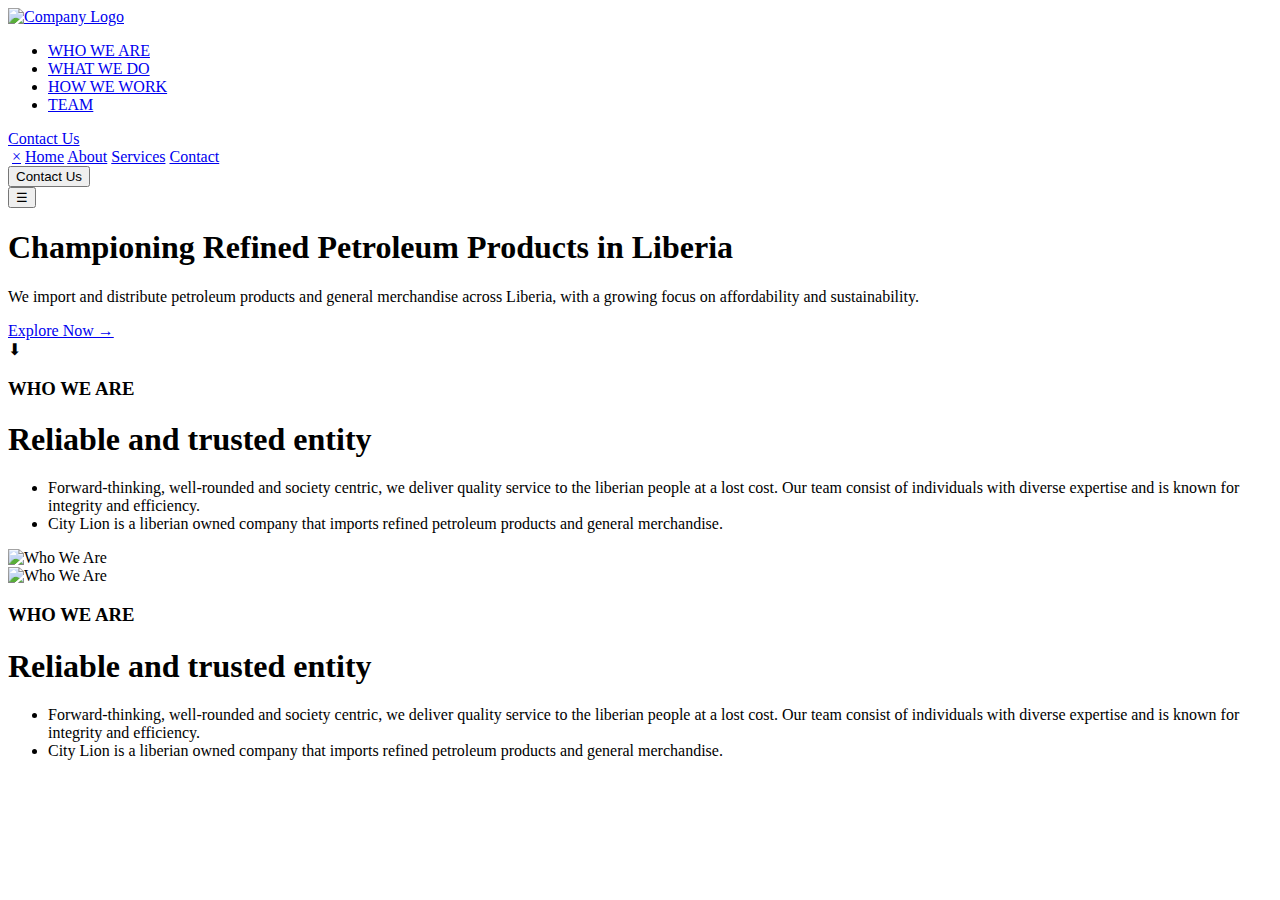
==== index.html @ 88d0ded6 "img max-width added" ====
<!DOCTYPE html>
<html lang="en">
<head>
    <meta charset="UTF-8">
    <meta name="viewport" content="width=device-width, initial-scale=1.0">
    <title>Petroleum Company</title>
    <link rel="stylesheet" href="styles.css">
    <link rel="icon" href="web-Images/City-Lion-Logo.png" type="image/x-icon">
    <link rel="stylesheet" href="https://cdnjs.cloudflare.com/ajax/libs/font-awesome/5.15.1/css/all.min.css">
    
<link href="https://fonts.googleapis.com/css2?family=Anton&display=swap" rel="stylesheet">
   
</head>
<body>
    <div class="header">
        <div class="container">
            <div class="navbar">
                <div class="logo">
                    <a href="index.html"><img src="web-Images/City-Lion-logos-05-212x93.png" width="125px" alt="Company Logo" id="imgLogo"></a>
                </div>
                <nav>
                    <ul id="MenuItems">
                        <li><a href="index.html" class="MenuItems">WHO WE ARE</a></li>
                        <li><a href="products.html" class="MenuItems">WHAT WE DO</a></li>
                        <li><a href="about.html" class="MenuItems">HOW WE WORK</a></li>
                        <li><a href="contact.html" class="MenuItems">TEAM</a></li>
                    </ul>
                </nav>
                <div class="contact-btn">
                    <a href="contact.html" class="btn1">Contact Us</a>
                </div>

               <div id="sidebar" class="sidebar">
                    <a href="#" class="logo"><img src="web-Images/City-Lion-logos-05-212x93.png" alt="" width="150px"></a>
                    <a href="#" class="closebtn" onclick="closeNav()">&times;</a>
                    <a href="#">Home</a>
                    <a href="#">About</a>
                    <a href="#">Services</a>
                    <a href="#">Contact</a>
                    <div class="contact-btn1">
                        <button href="contact.html" class="btn2">Contact Us</button>
                    </div>
                </div>
                <div id="main">
                    <button class="openbtn">☰ </button>
                </div>
         </div>
      </div>
    </div>


    <main>
        <div class="main-container">
            <div class="main">
                <div class="col-2">
                    <h1>Championing Refined Petroleum Products in Liberia</h1>
                    <p>We import and distribute petroleum products and general merchandise 
                        across Liberia, with a growing focus on affordability and sustainability.</p>
                    <a href="products.html" class="btn">Explore Now &#8594;</a>
                </div>
            </div>
        </div>
        <div class="scrolldown">
            ⬇
        </div>
        <!-- WHO ARE WE SECTION -->

        <div class="weAre-container">
            <div class="weAre-Wrapper">
                <div class="weAre-title">
                    <h3>
                        <span>WHO WE ARE</span>
                    </h3>
                    <h1>Reliable and trusted entity</h1>
                    <ul>
                        <li>
                        Forward-thinking, well-rounded and society centric,
                        we deliver quality service to the liberian people
                        at a lost cost. Our team consist of individuals with 
                        diverse expertise and is known for integrity and efficiency.
                        </li>
                        <li>
                        City Lion is a liberian owned company that imports refined petroleum products and general merchandise.
                        </li>
                    </ul>
                </div>
                <div class="weAre-image">
                    <img class="imgscroll" src="web-Images/CEO&Kcaliphate.png" alt="Who We Are">
                </div>
            </div>
        </div>


        <!-- WHO ARE WE SECTION -->

        <div class="weAre-container">
            <div class="weAre-Wrapper">

                <div class="weAre-image">
                    <img class="imgscroll" src="web-Images/header_pic.png" alt="Who We Are">
                </div>

                <div class="weAre-title">
                    <h3>
                        <span>WHO WE ARE</span>
                    </h3>
                    <h1>Reliable and trusted entity</h1>
                    <ul>
                        <li>
                        Forward-thinking, well-rounded and society centric,
                        we deliver quality service to the liberian people
                        at a lost cost. Our team consist of individuals with 
                        diverse expertise and is known for integrity and efficiency.
                        </li>
                        <li>
                        City Lion is a liberian owned company that imports refined petroleum products and general merchandise.
                        </li>
                    </ul>
                </div>
            </div>
        </div>
    </main>

    <script src="scripts.js"></script>
</body>
</html>
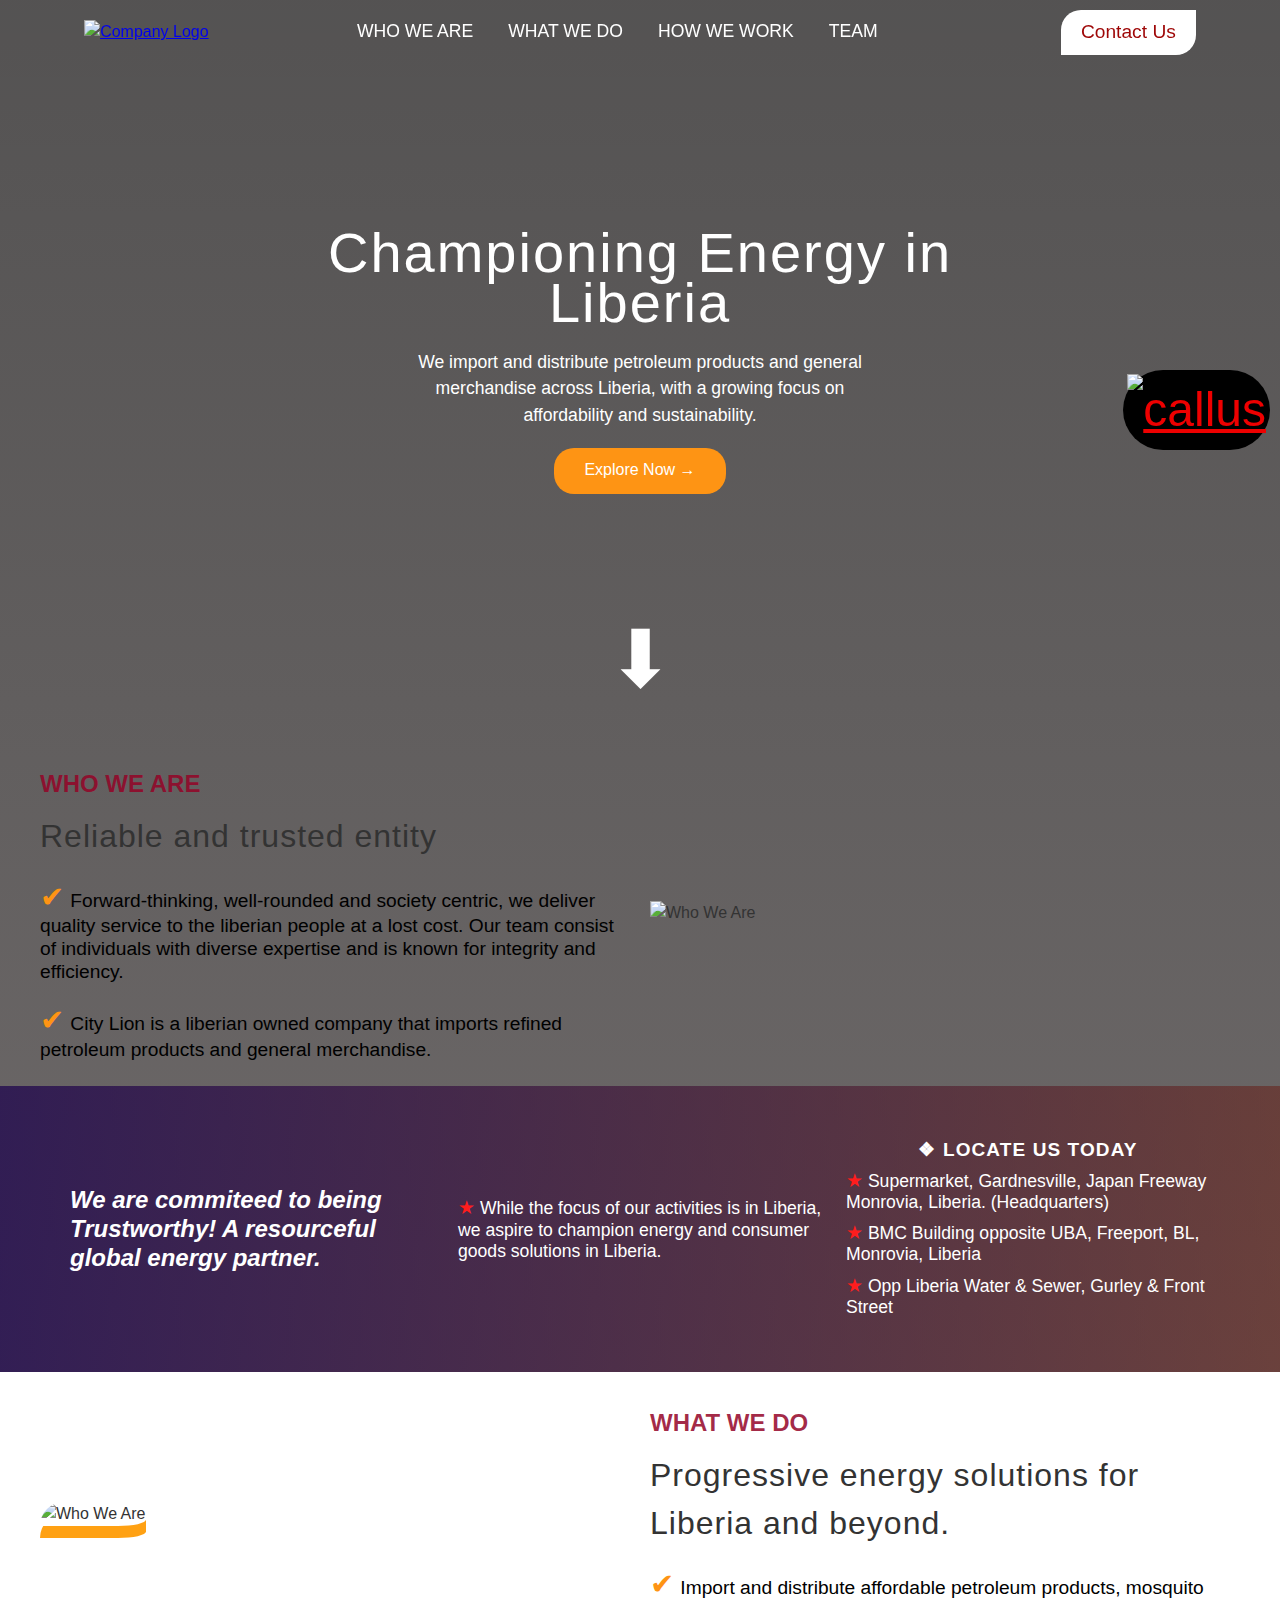
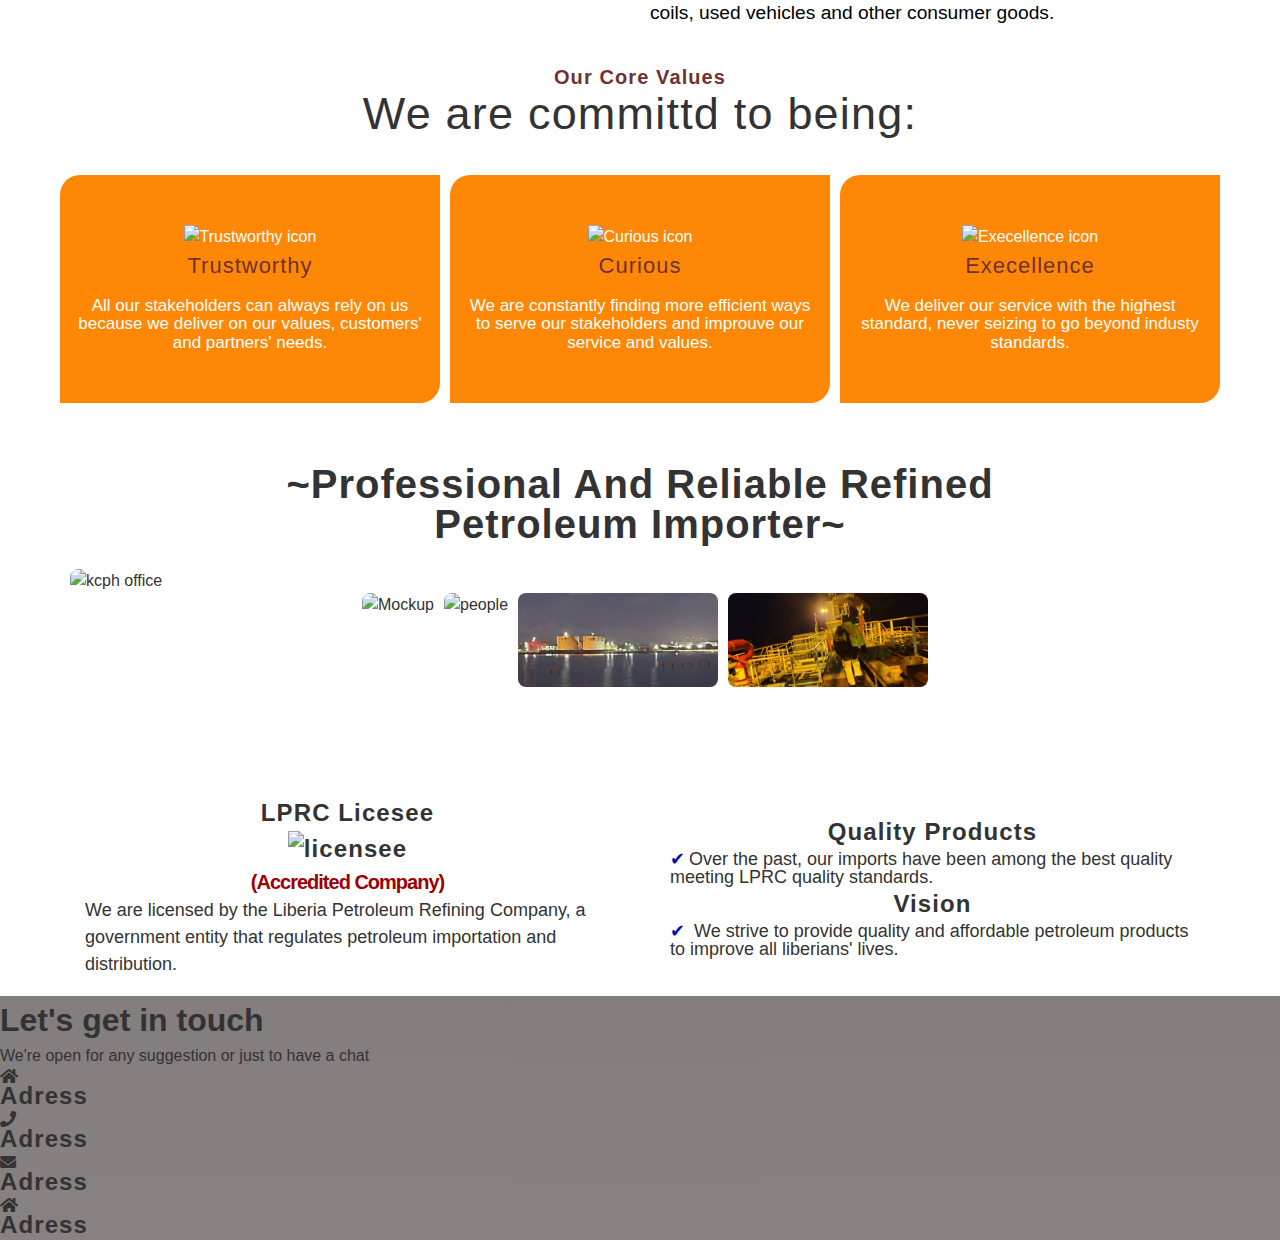
==== commit b8c62051: "Update the user interface" ====
--- a/index.html
+++ b/index.html
@@ -3,13 +3,11 @@
 <head>
     <meta charset="UTF-8">
     <meta name="viewport" content="width=device-width, initial-scale=1.0">
-    <title>Petroleum Company</title>
+    <title>City Lion Ir, We Championing Energy in Liberia</title>
     <link rel="stylesheet" href="styles.css">
     <link rel="icon" href="web-Images/City-Lion-Logo.png" type="image/x-icon">
     <link rel="stylesheet" href="https://cdnjs.cloudflare.com/ajax/libs/font-awesome/5.15.1/css/all.min.css">
-    
-<link href="https://fonts.googleapis.com/css2?family=Anton&display=swap" rel="stylesheet">
-   
+
 </head>
 <body>
     <div class="header">
@@ -37,6 +35,7 @@
                     <a href="#">About</a>
                     <a href="#">Services</a>
                     <a href="#">Contact</a>
+                    <a href="#">News</a>
                     <div class="contact-btn1">
                         <button href="contact.html" class="btn2">Contact Us</button>
                     </div>
@@ -53,7 +52,7 @@
         <div class="main-container">
             <div class="main">
                 <div class="col-2">
-                    <h1>Championing Refined Petroleum Products in Liberia</h1>
+                    <h1>Championing Energy in Liberia</h1>
                     <p>We import and distribute petroleum products and general merchandise 
                         across Liberia, with a growing focus on affordability and sustainability.</p>
                     <a href="products.html" class="btn">Explore Now &#8594;</a>
@@ -90,35 +89,220 @@
             </div>
         </div>
 
-
+        <div class="Whovision-container">
+            <div class="Whovision-wrapper">
+                <div class="Whovision-content">
+                    <!-- <h3>
+                        <span>WHO WE ARE</span>
+                    </h3> -->
+                    <h1>
+                        We are commiteed to being Trustworthy!
+                        A resourceful global energy partner.
+                    </h1>
+                </div>
+                <!-- Location -->
+                <div class="Whovision-content">
+                   <ul>
+                    <li>
+                       While the focus of our activities is in Liberia,
+                       we aspire to champion energy and consumer goods
+                       solutions in Liberia.
+                    </li>
+                   </ul>
+                </div>
+
+                <div class="Whovision-content">
+                    <h2 data-tool ='Today'>
+                        Locate Us
+                    </h2>
+                    <ul>
+                     <li>
+                       Supermarket, Gardnesville, Japan Freeway Monrovia, Liberia.
+                       (Headquarters)
+                     </li>
+                     <li>
+                        BMC Building opposite UBA, Freeport, BL, Monrovia, Liberia
+                      </li>
+                      <li>
+                        Opp Liberia Water & Sewer, Gurley & Front Street
+                      </li>
+                    </ul>
+                 </div>
+            </div>
+        </div>
         <!-- WHO ARE WE SECTION -->
 
-        <div class="weAre-container">
+        <div class="weAre-container2">
             <div class="weAre-Wrapper">
 
-                <div class="weAre-image">
-                    <img class="imgscroll" src="web-Images/header_pic.png" alt="Who We Are">
+                <div class="weAre-image1">
+                    <img class="imgscroll1" src="web-Images/header_pic.png" alt="Who We Are">
                 </div>
 
                 <div class="weAre-title">
                     <h3>
-                        <span>WHO WE ARE</span>
-                    </h3>
-                    <h1>Reliable and trusted entity</h1>
+                        <span>WHAT WE DO</span>
+                    </h3>
+                    <h1>
+                        Progressive energy solutions for Liberia 
+                        and beyond.
+                    </h1>
                     <ul>
                         <li>
-                        Forward-thinking, well-rounded and society centric,
-                        we deliver quality service to the liberian people
-                        at a lost cost. Our team consist of individuals with 
-                        diverse expertise and is known for integrity and efficiency.
-                        </li>
+                       Import and distribute affordable petroleum products, 
+                       mosquito coils, used vehicles and other consumer goods.
+                        </li>
+                    </ul>
+                </div>
+            </div>
+        </div>
+
+        <div class="sidefixed">
+            <a href="tel:+231(777523915">
+            <img src="web-Images/telephone.png" alt="callus" width="40px">
+            </a>
+        </div>
+
+        <!-- Core Value -->
+         <div class="coreValue_container">
+            <div class="coreV-text">
+                <h2>
+                    <span>Our Core Values</span>
+                </h2>
+                <h1>
+                    We are committd to being:
+                </h1>
+            </div>
+            <div class="coreValue-wrapper">
+                <!-- Trustworthy -->
+                <div class="coreV-content">
+                    <p>
+                        <img src="web-Images/Trustworthy.png" alt="Trustworthy icon" width="100px">
+                    </p>
+                    <h3>
+                        <span>Trustworthy</span>
+                    </h3>
+                    <h5>
+                        <span>All our stakeholders can always rely on us because
+                            we deliver on our values, customers' and partners' needs.
+                        </span>
+                    </h5>
+                </div>
+                <!-- Curious -->
+                <div class="coreV-content">
+                    <p>
+                        <img src="web-Images/excellence_12198442.png" alt="Curious icon" width="100px">
+                    </p>
+                    <h3>
+                        <span>Curious</span>
+                    </h3>
+                    <h5>
+                        <span>
+                            We are constantly finding more efficient ways to serve 
+                            our stakeholders and improuve our service and values.
+                        </span>
+                    </h5>
+                </div>
+
+                <!-- Execellence -->
+                <div class="coreV-content">
+                    <p>
+                        <img src="web-Images/medal_1851036.png" alt="Execellence icon" width="100px">
+                    </p>
+                    <h3>
+                        <span>Execellence</span>
+                    </h3>
+                    <h5>
+                        <span>
+                            We deliver our service with the highest standard, 
+                            never seizing to go beyond industy standards.
+                        </span>
+                    </h5>
+                </div>
+            </div>
+         </div>
+
+         <!-- Images Galary -->
+         <div class="imag-container">
+
+            <div class="importer">
+                <h2>~Professional and reliable refined Petroleum
+                    importer~
+                </h2>
+            </div>
+
+            <div class="imag-wrapper">
+                <div class="img-main">
+                    <img class="main-img" src="web-Images/kcph office 3.jpg" alt="kcph office">
+                </div>
+                <div class="imag-flex">
+                    <img src="web-Images/CEO&Kcaliphate.png" alt="">
+                    <img src="web-Images/Free Office Logo Mockup.png" alt="Mockup">
+                    <img src="web-Images/20220819_154037.jpg" alt=" people">
+                    <img src="web-Images/Port Night.jpg" alt="Port">
+                    <img src="web-Images/Port man.jpg" alt=" man">
+                </div>
+            </div>
+
+            <div class="whyChoose-wrapper">
+                <div class="licensee">
+                    <h2><Span>LPRC Licesee <br>
+                    <img src="web-Images/quality-service.png" alt="licensee" width="40px"></Span></h2>
+                    <p id="licensed">(Accredited Company)</p>
+                    <p><span >
+                        We are licensed by the Liberia Petroleum Refining Company,
+                        a government entity that regulates petroleum importation and distribution.
+                    </span></p>
+                </div>
+
+                <div class="quality">
+                    <h2><span>Quality Products</span></h2>
+                    <ul>
+                        <li>Over the past, our imports have been 
+                            among the best quality meeting LPRC quality
+                            standards.
+                        </li>
+                    </ul>
+
+                    <h2><span>Vision</span></h2>
+                    <ul>
                         <li>
-                        City Lion is a liberian owned company that imports refined petroleum products and general merchandise.
-                        </li>
-                    </ul>
-                </div>
-            </div>
-        </div>
+                            We strive to provide quality and affordable petroleum
+                            products to improve all liberians' lives.
+                        </li>
+                    </ul>
+                </div>
+            </div>
+         </div>
+
+         <div class="contact-container">
+            <div class="contact-wrapper">
+                <div class="getTouch">
+                    <h1>Let's get in touch</h1>
+                    <p>
+                        <span>We're open for any suggestion or 
+                            just to have a chat</span>
+                    </p>
+                    <div class="address">
+                        <div class="addressIcon">
+                            <i class="fa fa-home"><h2>Adress</h2></i>
+                        </div>
+                        <div class="addressIcon">
+                            <i class="fa fa-phone"><h2>Adress</h2></i>
+                        </div>
+
+                        <div class="addressIcon">
+                            <i class="fa fa-envelope"><h2>Adress</h2></i>
+                        </div>
+
+                        <div class="addressIcon">
+                           <i class="fa fa-home"><h2>Adress</h2></i>
+                        </div>
+                    </div>
+                </div>
+            </div>
+         </div>
+
     </main>
 
     <script src="scripts.js"></script>
--- a/styles.css
+++ b/styles.css
@@ -0,0 +1,1180 @@
+
+
+:root{
+    --backgroundColor: #f5f5f5;
+    --textColor: #333;
+    --borderColor: #ccc;
+    --borderRadius: 5px;
+    --padding: 10px;
+    --margin: 10px;
+    --boxShadow: 0 2px 5px rgba(0,0,0,0.1); 
+    --font: Arial, sans-serif;
+    --fontfamily: 'Poppins', sans-serif;
+    --fontExtraLarge: 3em;
+    --fontLarge: 1.5em;
+    --fontMedium: 1.1em;
+    --fontSmall: 1em;
+    --fontExtraSmall: 0.8em;
+    --fontColor: #333;
+    --fontColorWhite: #fff;
+    --fontColorPrimary: hsl(28, 100%, 50%);
+    --fontColorSecondary: #6c757d;
+    --fontColorSuccess: hwb(345 1% 42% / 0.851);
+    --fontColorDanger: hsla(35, 100%, 53%, 0.928);
+}
+
+/* Global styles */
+
+html{
+    line-height: 1.5;
+    scroll-behavior: smooth;
+}
+
+*{
+    margin: 0;
+    padding: 0;
+    box-sizing: border-box;
+}
+
+body{
+    font-family: Arial, sans-serif;
+  background:linear-gradient(rgba(0, 0, 0, 0.669),rgba(19, 10, 10, 0.5)),url(web-Images/Free\ Office\ Logo\ Mockup.png) center no-repeat;
+    background-size: cover;
+    background-position: top;
+    color: var(--textColor);
+    margin: 0;
+    padding: 0;
+    background-color: #fff6f686;
+}
+
+
+body img{
+    max-width: 100%;
+    height: auto;
+}
+/* 
+.logo a>img{
+    box-shadow: 0 2px 5px rgba(253, 253, 253, 0.504);
+   background-color: #ffffff39;
+    backdrop-filter: blur(5px);
+} */
+
+.header .container{
+   position: fixed;
+    top: 0;
+    left: 0;
+    right: 0;
+    z-index: 1000;
+   
+
+}
+
+/* Navbar styling */
+
+.navbar{
+    display: flex;
+    justify-content: space-around;
+    align-items: center;
+    padding: var(--padding);
+}
+
+.navbar ul{
+    display: flex;
+    list-style: none;
+}
+
+.navbar ul li{
+    margin-right: 35px;
+}
+
+.navbar ul li a{
+    color: white;
+    text-decoration: none;
+    font-size: 1.1em;
+    transition: color 0.5s;
+    font-family: "Rubik", sans-serif;
+    font-weight: 200;
+
+}
+
+.navbar ul li a:hover{
+    color: var(--fontColorPrimary);
+}
+
+.navbar ul li a::after{
+    content: '';
+    display: block;
+    width: 0;
+    height: 2px;
+    background-color: #ffffff;
+    transition: width 0.5s;
+}
+
+.navbar ul li a:hover::after{
+    width: 100%;
+}
+
+
+
+@media screen and (max-width: 1024px) and (min-width: 768px){
+    .navbar ul li a{
+        font-size: .9em;
+    }
+.navbar ul li{
+    margin-right: 15px;
+}
+
+.contact-btn{
+    padding: 5px 8px;
+
+}
+
+.navbar{
+    background-color: #a7a4a16d;
+}
+}
+
+.contact-btn{
+     background-color: var(--fontColorWhite);
+    padding: 8px 20px;
+    border-radius: 20px 0 20px 0;
+    text-decoration: none;
+    transition: background-color 0.5s;
+    text-align: center;
+}
+
+.contact-btn a{
+    color: #9e0606;
+    text-decoration: none;
+    font-size: 1.2em;
+    transition: color 0.5s;
+}
+
+.contact-btn:hover{
+    background-color: #fe9414db;
+    color: var(--fontColorSuccess);
+}
+
+.sidebar {
+    height: 0;
+    width: 100%;
+    position: fixed;
+    z-index: 10;
+    top: 0;
+    right: 0;
+    background-color: #ffffff;
+    overflow-x: hidden;
+    transition: height 0.5s;
+}
+
+.sidebar>.logo{
+    margin-top: 7rem;
+    background-color: #ffffff;
+    text-align: center;
+    
+}
+
+/* Sidebar links */
+.sidebar a {
+    padding: 8px 8px 8px 32px;
+    text-decoration: none;
+    font-size: 25px;
+    color: #914141;
+    display: block;
+    transition: 0.3s;
+    text-align: c;
+}
+
+/* Link hover effect */
+.sidebar a:hover {
+    color: #cf8309;
+}
+
+.sidebar a::after{
+    content: '';
+    display: block;
+    width: 0;
+    height: 2px;
+    background-color: #cf8309;
+    transition: width 0.5s;
+}
+
+.sidebar a:hover::after{
+    width: 40%;
+}
+
+/* Close button styling */
+.sidebar .closebtn {
+    position: absolute;
+    top: 0;
+    right: 20px;
+    font-size: 36px;
+    /* margin-left: 50px; */
+}
+
+.contact-btn1 .btn2{
+    background-color: #9e0000;
+    color: var(--fontColorWhite);
+    padding: 10px 30px;
+    margin-top: 20px;
+    font-size: 18px;
+    border-radius: 20px;
+    border: none;
+    text-decoration: none;
+    transition: background-color 0.5s;
+}
+
+.contact-btn1 .btn2:hover{
+    background-color: #fa410e;
+    text-decoration: none;
+}
+
+.contact-btn1 .btn2::after{
+    content: '';
+    display: block;
+    width: 0;
+    height: 2px;
+    background-color: #ffffff;
+    transition: width 0.5s;
+}
+
+.contact-btn1 .btn2:hover::after{
+    width: 100%;
+}
+
+/* Main content styling */
+#main {
+    transition: margin-bottom 0.5s;
+    padding: 16px;
+    display: none;
+}
+
+/* Open button styling */
+.openbtn {
+    font-size: 28px;
+    cursor: pointer;
+    background-color: #ffffff;
+    color: rgb(255, 6, 6);
+    padding: 8px 10px;
+    border-radius: 5px;
+    border: none;
+}
+
+.openbtn:hover {
+    background-color: #d7bdbd;
+}
+
+@media screen and (max-height: 450px) { 
+body{
+    font-family: Arial, sans-serif;
+    background:linear-gradient(rgba(0, 0, 0, 0.669),rgba(19, 10, 10, 0.5)),url(web-Images/Free\ Office\ Logo\ Mockup.png) no-repeat;
+    background-size: contain;
+    background-position: left;
+}
+}
+
+
+@media screen and (max-width: 768px){
+.navbar{
+    display: flex;
+    justify-content: space-between;
+    align-items: center;
+    padding: var(--padding);
+}
+      
+body{
+    font-family: Arial, sans-serif;
+    background:linear-gradient(rgba(0, 0, 0, 0.669),rgba(19, 10, 10, 0.5)),url(web-Images/Free\ Office\ Logo\ Mockup.png) no-repeat;
+    background-size: cover;
+    background-position: right;
+}
+
+    .navbar ul{
+        display: none;
+    }
+    .navbar ul.active{
+        display: flex;
+        flex-direction: column;
+    }
+    .navbar ul li{
+        margin: 10px 0;
+    }
+    
+    .navbar ul li a{
+        color: var(--fontColorWhite);
+    }
+
+    .navbar ul li a:hover{
+        color: #06669e;
+    }
+
+    .navbar ul li a.active{
+        color: #06669e;
+    }
+
+    .contact-btn{
+        display: none;
+    }
+
+#main {
+    transition: margin-left .5s;
+    padding: 16px;
+    display: block;
+}
+.header .container{
+    background-color: hsla(0, 100%, 99%, 0.085);
+   
+}
+
+
+.logo a>img{
+    box-shadow: 0 2px 5px rgba(40, 24, 24, 0.028);
+   background-color: #f5f5f500;
+    backdrop-filter: blur(5px);
+}
+}
+
+.header{
+    background-color: hsla(0, 0%, 71%, 0);
+    color: #fff;
+    padding: 10px 0;
+    position: relative;
+    top: 0;
+    text-align: center;
+    background-attachment: fixed;
+}
+
+/*  Home page */
+.main-container{
+    padding: 0% 40px;
+}
+
+.main{
+    text-align: center;
+    max-width: 800px;
+    margin: 0 auto;
+    padding: 8% 0;
+}
+
+.col-2 h1{
+    font-size: 3.5em;
+    margin-bottom: 20px;
+   font-family: 'Anton', sans-serif;
+    color: var(--fontColorWhite);
+    font-weight: 400;
+    letter-spacing: 2px;
+    line-height: .9;
+    font-display: swap;
+    padding-top: 7rem;
+    
+}
+
+.col-2 p{
+    font-size: 1.1em;
+    margin-bottom: 20px;
+    color: var(--fontColorWhite);
+    max-width:  500px;
+    margin: 0 auto;
+}
+
+.btn{
+    display: inline-block;
+    background-color: #fe9414;
+    color: var(--fontColorWhite);
+    padding: 10px 30px;
+    margin-top: 20px;
+    border-radius: 20px;
+    text-decoration: none;
+    transition: background-color 0.5s;
+   
+}
+
+.btn:hover{
+    background-color: hsla(33, 99%, 54%, 0.656);
+    text-decoration: none;
+}
+
+.btn::after{
+    content: '';
+    display: block;
+    width: 0;
+    height: 2px;
+    background-color: #ffffff;
+    transition: width 0.5s;
+}
+
+.btn:hover::after{
+    width: 100%;
+}
+
+
+/* Home Media query */
+@media screen and (max-width: 480px){
+    .col-2 h1{
+        font-size: 2em;
+        text-align: center;
+        line-height: 1.2;
+    }
+
+    .col-2 p{
+        font-size: .6em;
+        text-align: center;
+    }
+
+    .main-container{
+        padding: 0% 10px;
+    }
+    
+}
+
+@media screen and (max-width: 768px){
+    .col-2 h1{
+        font-size: 2.5em;
+        text-align: center;
+        line-height: 1.2;
+        margin-top: 40px;
+    }
+
+    .col-2 p{
+        font-size: .9em;
+        text-align: center;
+    }
+
+.main-container{
+    padding: 0% 15px;
+}
+
+}
+
+@media screen and (min-width: 991px) and (max-width: 1099px){
+    .col-2 h1{
+        font-size: 3.2em;
+        text-align: center;
+        line-height: 1.2;
+        margin-top: 40px;
+    }
+
+    .col-2 p{
+        font-size: 1em;
+        text-align: center;
+    }
+
+    .navbar ul li a{
+        font-size: 1em;
+        
+    }
+    
+}
+
+@media screen and (max-width: 1024px){
+    .col-2 h1{
+        font-size: 2.5em;
+        text-align: center;
+        line-height: 1.2;
+        margin-top: 40px;
+    }
+
+    .col-2 p{
+        font-size: .9em;
+        text-align: center;
+    }
+    
+}
+
+.scrolldown{
+    display: flex;
+    align-items: center;
+    margin-top: 10px;
+   font-size: 5rem;
+   align-items: center;
+    justify-content: center;
+    color: #ffffff;
+    animation: bounce 2s infinite;
+    box-shadow: 0 2px 5px rgba(200, 186, 186, 0);
+    cursor: pointer;
+}
+
+@keyframes bounce{
+    0%, 20%, 50%, 80%, 100%{
+        transform: translateY(0);
+    }
+    40%{
+        transform: translateY(-30px);
+    }
+    60%{
+        transform: translateY(-15px);
+    }
+}
+
+/* WHO ARE WE STYLES */
+
+.weAre-container{
+    padding: 2% 40px;
+    background-image: url(web-Images/shape-3.png);
+}
+
+.weAre-container2{
+    background: linear-gradient(to right, white, white);
+    padding: 1% 40px;
+}
+
+.weAre-image1 .imgscroll1{
+    border-radius: 45px 0 50% 0;
+    box-sizing: border-box;
+    box-shadow: 0 12px 0 rgb(255, 161, 19);
+}
+
+.weAre-Wrapper{
+    display: grid;
+    grid-template-columns: repeat(auto-fit, minmax(300px, 1fr));
+    align-items: center;
+    gap: 20px;
+    margin-top: 20px;
+}
+
+.weAre-title h3{
+    font-size: 1.5em;
+    text-align: left;
+    margin-bottom: 10px;
+    color: var(--fontColorSuccess);
+}
+
+.weAre-title h1{
+    font-size: 2em;
+    text-align: left;
+    color: var(--fontColorblack);
+    font-family: 'Anton', sans-serif;
+    font-weight: 400;
+    letter-spacing: 1px;
+    /* line-height: .2; */
+    font-display: swap;
+}
+
+.weAre-title ul li{
+    font-size: 1.2em;
+    text-align: left;
+    color:black;
+    list-style: none;
+    font-family: 'Poppins', sans-serif;
+    font-weight: 400;
+    line-height: 1.2;
+}
+
+.weAre-title ul li::before{
+    content: '\2714';
+    color: #fe9414;
+    font-size: 1.5em;
+    margin-right: 1px;
+}
+
+.weAre-title ul li:nth-child(1){
+    margin-top: 20px;
+}
+
+.weAre-title ul li:nth-child(2){
+    margin-top: 20px;
+}
+
+.weAre-image{
+   animation: slideIn 2s;
+   animation-fill-mode: forwards;
+   
+}
+
+.imgscroll {
+    transition: transform 0.4s ease-in-out;
+}
+
+
+@keyframes slideIn{
+    0%{
+        transform: translateX(-100%);
+        opacity: 0;
+    }
+    100%{
+        transform: translateX(0);
+        opacity: 1;
+    }
+}
+/* Who are we media query */
+
+@media screen and (max-width: 768px){
+    .weAre-container{
+        padding: 2% 15px;
+    }
+    
+
+.weAre-container2{
+    background: linear-gradient(to right, white, white);
+    padding: 1% 10px;
+}
+
+.weAre-image1 .imgscroll1{
+    border-radius: 45px 0 20% 0;
+}
+
+    .weAre-title h1{
+        font-size: 1.5em;
+        text-align: center;
+        line-height: 1.2;
+    }
+
+    .weAre-title h3{
+        font-size: 1.1em;
+        text-align: center;
+    }
+
+    .weAre-title ul li{
+        font-size: .9em;
+        text-align: left;
+        line-height: 1.2;
+        padding-top: 20px;
+    }
+}
+
+/* Vision */
+
+.Whovision-container{
+    padding: 20px 70px;
+    background: linear-gradient(to left,  #670e0470,  rgba(29, 3, 77, 0.732));
+    color: white;
+    font-size: var(--fontMedium);
+   
+}
+
+.Whovision-wrapper{
+   display: grid;
+   grid-template-columns: repeat(auto-fit, minmax(200px, 1fr));
+   align-items: center;
+   justify-content: center;
+   gap: 24px;
+   padding: 30px 0 30px 0;
+  
+}
+
+.Whovision-content h1{
+    font-size: 24px;
+    line-height: 1.2;
+    font-style: italic;
+   
+}
+
+.Whovision-content h2{
+    font-family: 'Anton' sans-serif;
+    /* text-align: center; */
+    font-size: 19px;
+    text-transform: uppercase;
+    /* text-decoration: underline; */
+}
+
+.Whovision-content h2::before{
+    content: '\❖';
+
+    
+}
+
+.Whovision-content h2::after{
+    content: attr(data-tool);
+}
+
+.Whovision-content ul li{
+    list-style: none;
+    padding: 4px 0;
+    line-height: 1.2;
+}
+
+.Whovision-content ul li::before{
+    content: '\★';
+    color: #ff1d1d;
+    font-size: var(--fontMedium);
+}
+
+@media screen and (max-width: 420px){  
+.Whovision-container{
+    padding: 20px 15px;
+    background: linear-gradient(to left,  #670e0470,  rgba(29, 3, 77, 0.732));
+    color: white;
+    font-size: var(--fontMedium);
+   
+}   
+
+.Whovision-content h1{
+    font-size: 20px;
+    line-height: 1.2;
+    font-style: initial;
+    text-align: center;
+   
+}
+
+.Whovision-content h2{
+    font-family: 'Anton' sans-serif;
+    /* text-align: center; */
+    text-transform: uppercase;
+    text-decoration: none;
+    font-size: 18px;
+}
+
+.Whovision-content ul li{
+    list-style: none;
+    padding: 8px 0;
+    line-height: 1.2;
+    font-size: 16px;
+}
+}
+
+
+@media screen and (min-width: 540px) and (max-width: 1024px){   
+.Whovision-container{
+    padding: 20px 35px;
+    background: linear-gradient(to left,  #670e0470,  rgba(29, 3, 77, 0.732));
+    color: white;
+    font-size: var(--fontMedium);
+   
+}  
+}
+
+@media screen and (min-width: 420px) and (max-width: 768px) {        
+.Whovision-container{
+    padding: 20px 20px;
+    background: linear-gradient(to left,  #670e0470,  rgba(29, 3, 77, 0.732));
+    color: white;
+    font-size: var(--fontMedium);
+   
+} 
+
+}
+
+.sidefixed{
+    position: fixed;
+    background-color: rgb(0, 0, 0);
+    bottom: 50%;
+    /* mix-blend-mode: ; */
+    right: 10px;
+    padding: 4px;
+    border-radius: 50px;
+    animation: bounces 2s infinite;
+    cursor: pointer;
+    transition: .5s ease-out;
+}
+
+.sidefixed a{
+    font-size: 3rem;
+    color: rgb(238, 0, 0);
+}
+
+
+
+@keyframes bounces{
+    0%, 20%, 50%, 80%, 100%{
+        transform: translateY(0);
+    }
+    40%{
+        transform: translateY(-30px);
+        /* color: white; */
+        background-color: #ffffff;
+        /* border-radius: 4px; */
+    }
+    60%{
+        transform: translateY(-15px);
+        background-color: #ffffff;
+    }
+}
+
+
+/* Core Values */
+
+.coreValue_container{
+    padding: 2% 40px;
+    background-color: white;
+}
+
+.coreV-text{
+    font-family: 'Courier New', Courier, monospace;
+    font-size: var(--fontMedium);
+    line-height: 1.1;
+    text-align: center;
+}
+
+.coreV-text h2>span{
+    font-family: sans-serif;
+    font-weight: 600;
+    color: #6f3232;
+    font-size: 20px;
+    line-height: 1.2;
+}
+
+.coreV-text h1{
+    font-family:'Anton', sans-serif;
+    font-size: 45px;
+    letter-spacing: 1.2px;
+    font-weight: 400;
+}
+
+.coreValue-wrapper{
+    display: grid;
+    grid-template-columns: repeat(auto-fit, minmax(200px, 1fr));
+    align-items: center;
+    justify-content: center;
+    gap: 10px;
+    padding: 3% 20px;
+    align-items: center;
+    text-align: center;
+}
+
+.coreV-content{
+    background-color: #ff8706;
+    padding: 50px 15px;
+    color: white;
+    border-radius: 20px 0 ;
+    
+}
+
+.coreV-content p>img{
+    max-width: 100%;
+    width: 70px;
+    /* mix-blend-mode: ;  */
+}
+
+.coreV-content h3{
+    color: #6f3232;
+    font-size: 22px;
+    font-family: 'Anton', sans-serif;
+    font-weight: 500;
+    letter-spacing: 1px;
+    padding-bottom: 15px;
+}
+
+.coreV-content h5{
+    font-size: 17px;
+    line-height: 1.1;
+    font-family: 'Segoe UI', Tahoma, Geneva, Verdana, sans-serif;
+    font-weight: 450;
+}
+
+/* Media 420px */
+@media screen and (max-width: 420px){ 
+.coreValue_container{
+    padding: 5% 10px;
+    background-color: white;
+}
+
+.coreV-text h2>span{
+    font-family: sans-serif;
+    font-weight: 600;
+    color: #6f3232;
+    font-size: 17px;
+    line-height: 1.2;
+}
+
+.coreV-text h1{
+    font-family:'Anton', sans-serif;
+    font-size: 32px;
+    letter-spacing: 1.2px;
+    font-weight: 400;
+}
+.coreV-content h3{
+    color: #6f3232;
+    font-size: 20px;
+    font-family: 'Anton', sans-serif;
+    font-weight: 500;
+    letter-spacing: 1px;
+    padding-bottom: 15px;
+}
+
+.coreV-content h5{
+    font-size: 14px;
+    line-height: 1.1;
+    font-family: 'Segoe UI', Tahoma, Geneva, Verdana, sans-serif;
+    font-weight: 450;
+}
+
+.coreValue-wrapper{
+    display: grid;
+    grid-template-columns: repeat(auto-fit, minmax(200px, 1fr));
+    align-items: center;
+    justify-content: center;
+    gap: 10px;
+    margin-top: 30px;
+    padding: 3% 10px;
+    align-items: center;
+    text-align: center;
+}
+}
+
+/* Media 767px */
+@media screen and (max-width: 768px){ 
+    .coreValue_container{
+        padding: 5% px;
+        background-color: white;
+    }
+    
+    .coreV-text h2>span{
+        font-family: sans-serif;
+        font-weight: 600;
+        color: #6f3232;
+        font-size: 17px;
+        line-height: 1.2;
+    }
+    
+    .coreV-text h1{
+        font-family:'Anton', sans-serif;
+        font-size: 32px;
+        letter-spacing: 1.2px;
+        font-weight: 400;
+    }
+    .coreV-content h3{
+        color: #6f3232;
+        font-size: 20px;
+        font-family: 'Anton', sans-serif;
+        font-weight: 500;
+        letter-spacing: 1px;
+        padding-bottom: 15px;
+    }
+    
+    .coreV-content h5{
+        font-size: 14px;
+        line-height: 1.1;
+        font-family: 'Segoe UI', Tahoma, Geneva, Verdana, sans-serif;
+        font-weight: 450;
+    }
+    
+    .coreValue-wrapper{
+        display: grid;
+        grid-template-columns: repeat(auto-fit, minmax(200px, 1fr));
+        align-items: center;
+        justify-content: center;
+        gap: 10px;
+        margin-top: 30px;
+        padding: 3% 10px;
+        align-items: center;
+        text-align: center;
+    }
+    }
+
+    #dismissBtn, #acceptBtn{
+        padding: 10px ;
+        font-size: 16px;
+        background-color: #9e0606;
+        border: none;
+        color: white;
+        margin: 4px;
+        border-radius: 8px;
+        cursor: pointer;
+    }
+
+    #privacy{
+        color: white;
+    }
+
+    #privacy:hover{
+        color: #0508b2;
+    }
+
+    #popUp{
+        width: 90%;
+        position: absolute;
+        top: 50%;
+        left: 50%;
+        transform: translate(-50%, -50%);
+    }
+
+
+    /* Images Galary */
+
+    .imag-container{
+        padding: 0px 70px;
+        background-color: white;
+    }
+
+    .importer h2{
+        max-width: 800px;
+        text-align: center;
+        padding-bottom: 25px;
+        font-size: 2.5em;
+        display: block;
+        margin: 0 auto;
+        line-height: 1 ;
+        font-family: 'Anton', sans-serif;
+        word-wrap: break-word;
+        letter-spacing: 1px;
+        text-transform: capitalize;
+    }
+
+    
+    .imag-wrapper{
+        display: flex;
+        flex-direction: column;
+        align-items: center;
+        justify-content: center;
+    }
+
+    .img-main{
+        width: 100%;
+    }
+
+    .img-main img{
+        border-radius: 8px;
+        transition:  transform 0.4s ease-out;
+        cursor: pointer;
+    }
+
+    .img-main img.clicked{
+        animation: rotate3D 1.1s ease-in-out;
+    }
+
+    @keyframes rotate3D {
+        0%{
+            opacity: 0;
+            transform: rotate3d(0, 0, 0, 0deg);
+        }
+
+        100%{
+            opacity: 1;
+            transform: rotate3d(1, 1, 1, 360deg);
+        }
+        
+    }
+
+    .imag-flex{
+        display: flex;
+        width: 100%;
+        justify-content: center;
+        gap: 10px;
+        overflow-x: scroll;
+    }
+
+
+
+/* Custom scrollbar styles */
+.imag-flex::-webkit-scrollbar {
+    height: 8px; /* height of horizontal scrollbar */
+}
+
+.imag-flex::-webkit-scrollbar-thumb {
+    background-color: #f59a38; 
+    border-radius: 10px; 
+
+}
+
+.imag-flex::-webkit-scrollbar-track {
+    background: #f1f1f1; /* color of the scrollbar track */
+    border-radius: 10px;
+}
+
+    .imag-flex img{
+        max-width: 200px;
+      border-radius: 8px;
+        transition:  transform 0.4s ease-out;
+        cursor: pointer;
+    }
+
+
+    .imag-flex img:hover{
+       transform: scale(1.1);
+       border-radius: 12px;
+    }
+
+    @media screen and (max-width: 767px) {
+    .imag-container{
+        padding: 20px 15px;
+        background-color: white;
+    }
+
+    .imag-flex img{
+        max-width: 100px;
+      border-radius: 8px;
+        transition:  transform 0.3s ease-out;
+        cursor: pointer;
+    }
+
+    .importer h2{
+        max-width: 800px;
+        text-align: center;
+        padding-bottom: 25px;
+        font-size: 1.5em;
+        display: block;
+        margin: 0 auto;
+        line-height: 1 ;
+        font-family: 'Anton', sans-serif;
+        word-wrap: break-word;
+        letter-spacing: 1px;
+        text-transform: capitalize;
+    }
+        
+    }
+
+
+    /* Why Choose Us */
+
+    .whyChoose-wrapper{
+        display: grid;
+        grid-template-columns: repeat(auto-fit, minmax(250px, 1fr));
+        padding-top: 45px;
+        margin-top: 45px;
+        gap: 30px;
+        border-radius: 8px 45px;
+        align-items: center;
+        /* background: linear-gradient(to top, rgba(233, 110, 3, 0.87), rgb(2, 146, 165)); */
+    }
+
+    @media screen and (max-width: 767px) {
+        
+    .whyChoose-wrapper{
+        display: grid;
+        grid-template-columns: repeat(auto-fit, minmax(250px, 1fr));
+        /* padding-top: 45px; */
+        margin-top: 45px;
+        gap: 30px;
+        border-radius: 8px 45px;
+        background: linear-gradient(to top, rgba(233, 110, 3, 0.87), rgb(2, 146, 165));
+    }
+
+    #licensed{
+        text-align:center;
+        color: #6a0202;
+        font-family: sans-serif;
+        font-size: 12px;
+        letter-spacing: -1px;
+        font-weight: 700;
+    }
+
+    }
+    .licensee, .quality{
+        background-color: white;
+        padding: 18px 15px;
+        border-radius: 45px 20px ;
+    }
+
+    .licensee .quality, h2{
+        font-size: 24px;
+        text-align: center;
+        font-family: 'Franklin Gothic Medium', 'Arial Narrow', Arial, sans-serif;
+        letter-spacing: 1.1px;
+
+    }
+
+    .licensee>p{
+        font-size: 18px;
+       font-weight: 400;
+    }
+
+    #licensed{
+        text-align:center;
+        color: #9e0000;
+        font-family: sans-serif;
+        font-size: 20px;
+        letter-spacing: -1px;
+        font-weight: 700;
+    }
+
+    .quality ul li{
+        list-style: none;
+        font-size: 18px;
+        line-height: 1;
+    }
+
+    .quality ul li::before{
+        content: '\2714';
+        padding-right: 4px;
+        color: #0508b2;
+    }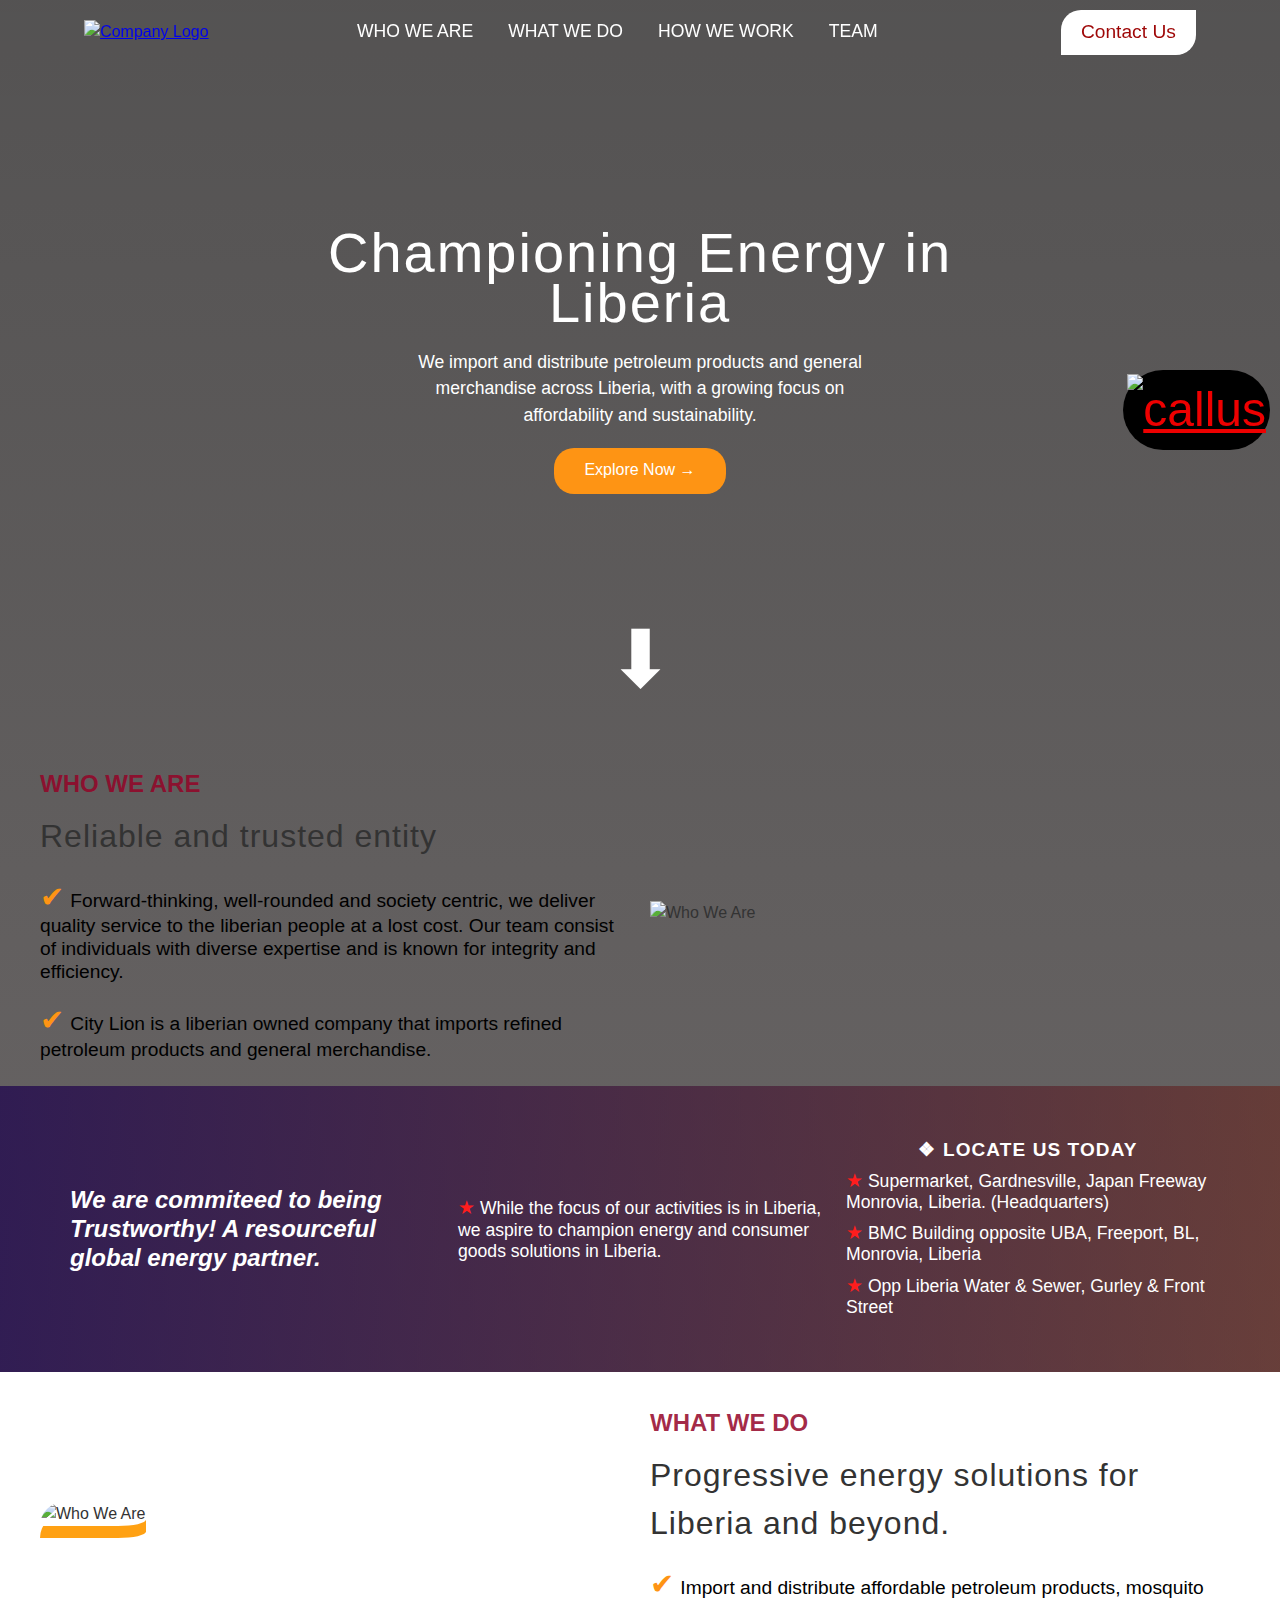
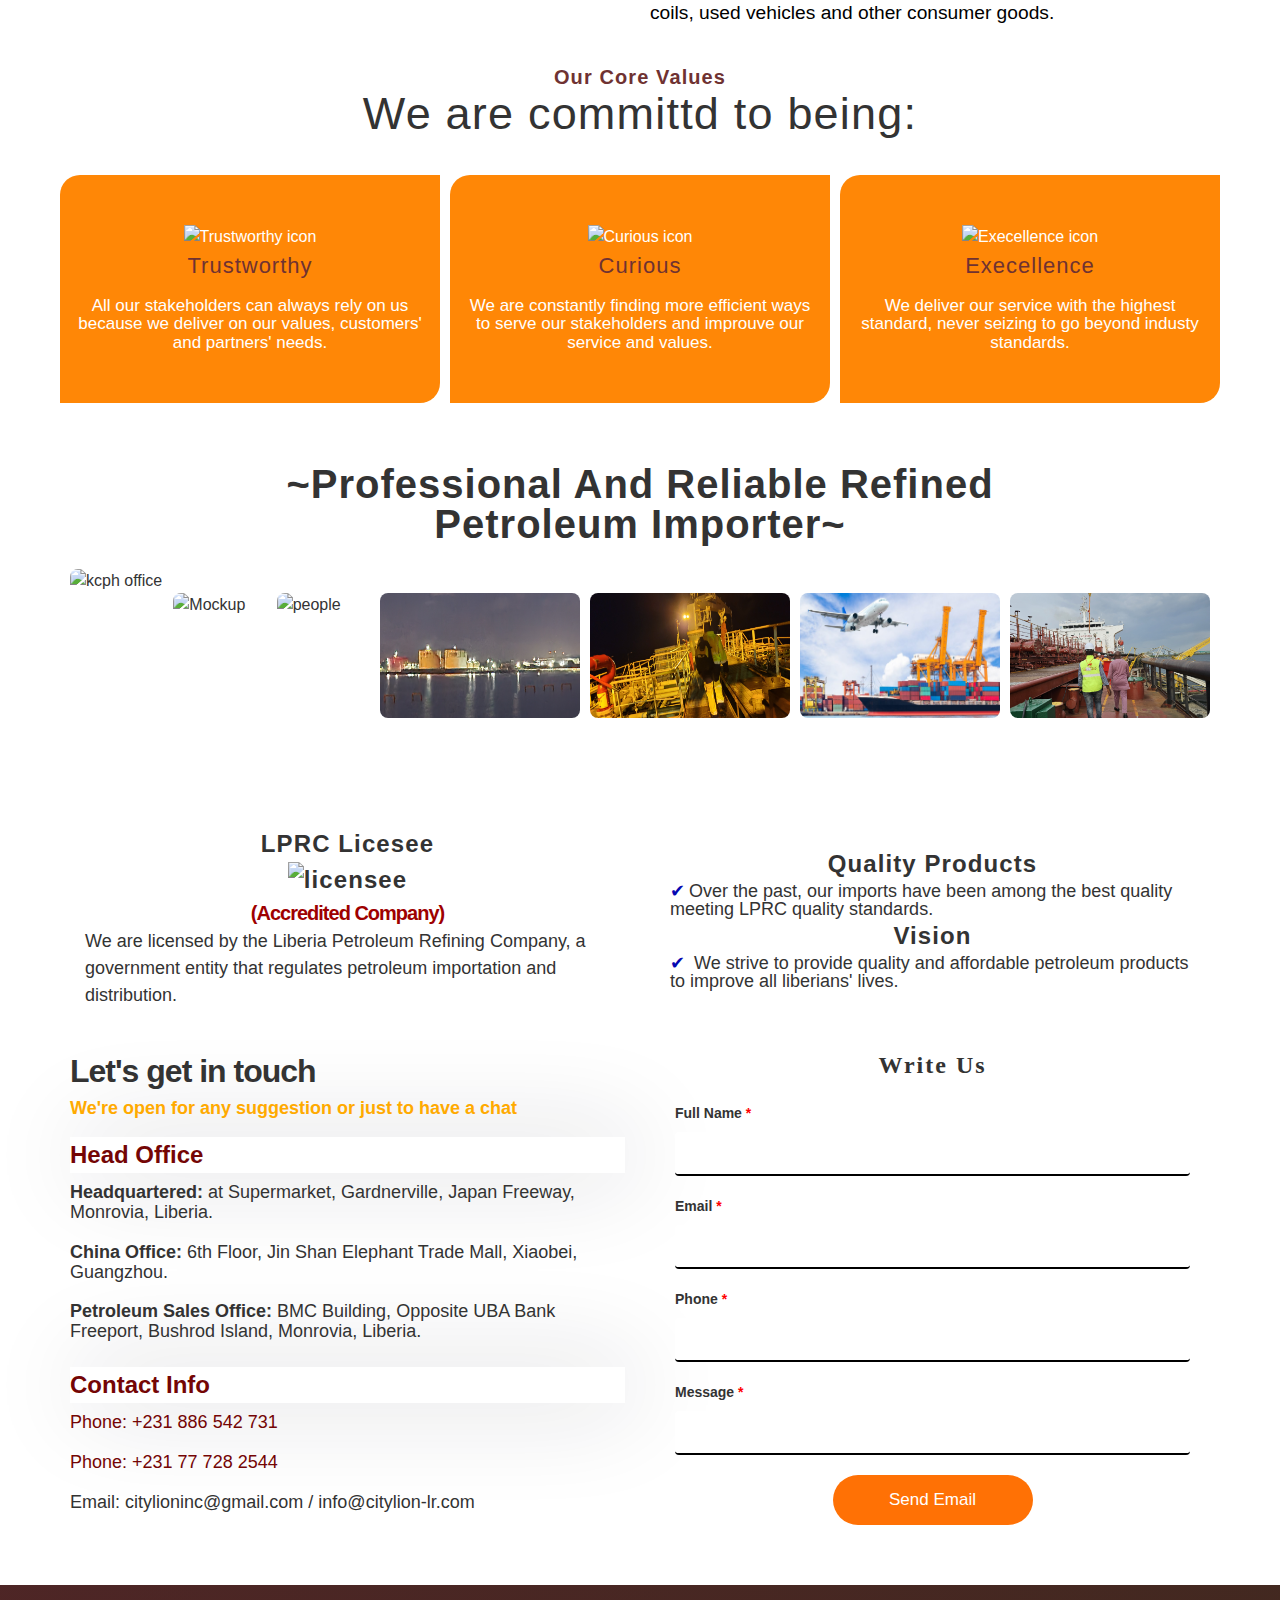
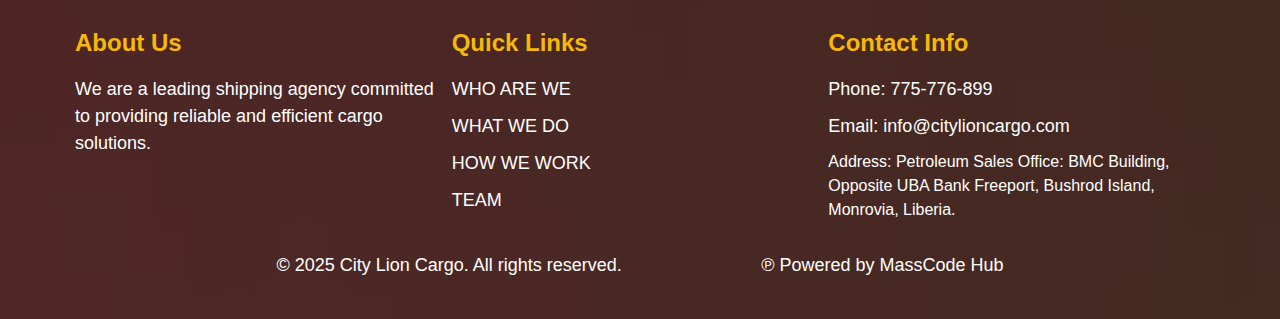
==== commit 3df6d14f: "Added some file" ====
--- a/index.html
+++ b/index.html
@@ -31,8 +31,8 @@
                <div id="sidebar" class="sidebar">
                     <a href="#" class="logo"><img src="web-Images/City-Lion-logos-05-212x93.png" alt="" width="150px"></a>
                     <a href="#" class="closebtn" onclick="closeNav()">&times;</a>
-                    <a href="#">Home</a>
-                    <a href="#">About</a>
+                    <a href="index.html">Home</a>
+                    <a href="products.html">About</a>
                     <a href="#">Services</a>
                     <a href="#">Contact</a>
                     <a href="#">News</a>
@@ -233,7 +233,7 @@
 
             <div class="imag-wrapper">
                 <div class="img-main">
-                    <img class="main-img" src="web-Images/kcph office 3.jpg" alt="kcph office">
+                    <img class="main-img" src="web-Images/header_pic.png" alt="kcph office">
                 </div>
                 <div class="imag-flex">
                     <img src="web-Images/CEO&Kcaliphate.png" alt="">
@@ -241,6 +241,8 @@
                     <img src="web-Images/20220819_154037.jpg" alt=" people">
                     <img src="web-Images/Port Night.jpg" alt="Port">
                     <img src="web-Images/Port man.jpg" alt=" man">
+                    <img src="web-Images/freight-services.jpg" alt="">
+                    <img src="web-Images/Fomgbeh And CEO.png" alt="">
                 </div>
             </div>
 
@@ -284,27 +286,98 @@
                             just to have a chat</span>
                     </p>
                     <div class="address">
-                        <div class="addressIcon">
-                            <i class="fa fa-home"><h2>Adress</h2></i>
-                        </div>
-                        <div class="addressIcon">
-                            <i class="fa fa-phone"><h2>Adress</h2></i>
-                        </div>
-
-                        <div class="addressIcon">
-                            <i class="fa fa-envelope"><h2>Adress</h2></i>
-                        </div>
-
-                        <div class="addressIcon">
-                           <i class="fa fa-home"><h2>Adress</h2></i>
-                        </div>
+                        <div class="col-md-41">
+                            <h5>Head Office</h5>
+                            <ul class="list-unstyled1">
+                              <li><strong>Headquartered:</strong> at Supermarket, Gardnerville, Japan Freeway, Monrovia, Liberia. </li>
+                              <li><strong>China Office: </strong>6th Floor, Jin Shan Elephant Trade Mall, Xiaobei, Guangzhou.</li>
+                              <li><strong>Petroleum Sales Office: </strong>BMC Building, Opposite UBA Bank Freeport, Bushrod Island, Monrovia, Liberia.</li>
+                            </ul>
+                          </div>
+                          <div class="col-md-41">
+                            <h5>Contact Info</h5>
+                            <ul class="list-unstyled1">
+                              <li><a href="tel:+231 886 542 731">Phone: +231 886 542 731</a></li> 
+                              <li><a href="tel:+231 77 728 2544 ">Phone: +231 77 728 2544</a></li>
+                              <li>Email: citylioninc@gmail.com / info@citylion-lr.com</li>
+                            </ul>
+                          </div>
                     </div>
                 </div>
+
+
+    <div class="container-form">
+        <h2 id="contact">Write Us</h2>
+        <form id="form" class="form-Item">
+            <div class="field"> 
+              <label for="from_name">Full Name</label>
+              <input type="text" name="from_name" id="from_name" required>
+            </div>
+            <div class="field">
+              <label for="email_Id">Email</label>
+              <input type="text" name="email_Id" id="email_Id" required>
+            </div>
+
+            <div class="field">
+              <label for="phone_Id">Phone</label>
+              <input type="tel" name="phone_Id" id="phone_Id" required>
+            </div>
+
+            <div class="field">
+              <label for="message">Message</label>
+              <input type="text" name="message" id="message" required>
+            </div>
+          
+            <input type="submit" id="button" value="Send Email" >
+            <div class="userReply"></div>
+          </form>
+    </div>
             </div>
          </div>
+  <!-- Footer -->
+  <footer class="footer">
+    <div class="container-footer">
+      <div class="row">
+        <div class="col-md-4">
+          <h5>About Us</h5>
+          <p>We are a leading shipping agency committed to providing reliable and efficient cargo solutions.</p>
+        </div>
+        <div class="col-md-4">
+          <h5>Quick Links</h5>
+          <ul class="list-unstyled">
+            <li><a href="index.html">WHO ARE WE</a></li>
+            <li><a href="products.html">WHAT WE DO </a></li>
+            <li><a href="#service">HOW WE WORK</a></li>
+            <li><a href="#contact">TEAM</a></li>
+          </ul>
+        </div>
+        <div class="col-md-4">
+          <h5>Contact Info</h5>
+          <ul class="list-unstyled">
+            <li><a href="tel:775776899">Phone: 775-776-899</a></li>
+            <li><a href="mailto:info@citylioncargo.com">Email: info@citylioncargo.com</a></li>
+            <li>Address: Petroleum Sales Office: BMC Building, Opposite UBA Bank Freeport, Bushrod Island, Monrovia, Liberia.</li>
+          </ul>
+        </div>
+      </div>
+      <div class="row">
+        <div class="col-12 text-center">
+          <p>&copy; 2025 City Lion Cargo. All rights reserved.</p>
+          <p>&copysr; Powered by <a href="mailto:masskeita64@gmail.com">MassCode Hub</a></p>
+        </div>
+      </div>
+    </div>
+  </footer>
 
     </main>
 
+
+  <script type="text/javascript"
+  src="https://cdn.jsdelivr.net/npm/@emailjs/browser@4/dist/email.min.js"></script>
+
+<script type="text/javascript">
+  emailjs.init('FCNq54kRlb3e_ucdR')
+</script>
     <script src="scripts.js"></script>
 </body>
 </html>
--- a/styles.css
+++ b/styles.css
@@ -750,6 +750,7 @@
     bottom: 50%;
     /* mix-blend-mode: ; */
     right: 10px;
+    z-index: 100;
     padding: 4px;
     border-radius: 50px;
     animation: bounces 2s infinite;
@@ -855,7 +856,9 @@
 @media screen and (max-width: 420px){ 
 .coreValue_container{
     padding: 5% 10px;
-    background-color: white;
+    background-color: rgba(255, 255, 255, 0.568);
+    box-shadow: 40px 0 100px rgb(87, 179, 215),
+    -40px 0 100px rgb(241, 158, 5);
 }
 
 .coreV-text h2>span{
@@ -1008,6 +1011,10 @@
         justify-content: center;
     }
 
+    .imag-wrapper img{
+        width: 100%;
+    }
+
     .img-main{
         width: 100%;
     }
@@ -1177,4 +1184,357 @@
         content: '\2714';
         padding-right: 4px;
         color: #0508b2;
-    }+    }
+
+    .contact-container{
+        background-color: white;
+        padding: 20px 70px;
+    }
+
+    @media screen and (max-width: 768px) {
+    .contact-container{
+        background-color: white;
+        padding: 20px 15px;
+    }
+    }
+
+    .contact-wrapper{
+        display: grid;
+        grid-template-columns: repeat(auto-fit, minmax(300px, 1fr));
+        gap: 30px;
+    }
+
+    .getTouch h1{
+        font-family: 'Anton' sans-serif;
+        letter-spacing: -1px;
+    }
+
+    .getTouch p{
+        font-size: 18px;
+        color: rgb(255, 170, 0);
+        font-weight: 800;
+    }
+
+
+  .col-md-41 h5 {
+    font-size: 24px;
+    margin-top: 15px;
+    color: #740505;
+    background-color: transparent;
+    box-shadow: 10px 0 100px rgba(23, 23, 39, 0.198),
+        -40px 0 100px rgba(0, 0, 255, 0) ;
+  }
+
+  .col-md-41 ul li{
+    font-family: sans-serif;
+    font-size: 18px;
+    line-height: 1.1;
+    padding: 10px 0;
+    list-style: none;
+  }
+
+  .col-md-41>strong{
+    font-weight: 700;
+    font: 1em sans-serif;
+
+  }
+
+  .col-md-41 ul li a{
+    text-decoration: none;
+    line-height: -2;
+    padding: 0px 0px;
+    color: #740505;
+  }
+
+  .col-md-41 ul li a:hover{
+    text-decoration: underline;
+  }
+  
+@media screen and (max-width:767px){
+    
+  .col-md-41 h5 {
+    font-size: 24px;
+    margin-top: 15px;
+    color: #740505;
+   
+    background-color: transparent;
+    box-shadow: 10px 0 100px rgba(23, 23, 39, 0.198),
+        -10px 0 100px rgba(0, 0, 255, 0) ;
+  }
+
+
+  .getTouch h1{
+    font-family: 'Anton' sans-serif;
+    letter-spacing: -1px;
+    text-align: center;
+}
+
+  .getTouch p{
+    font-size: 12px;
+    color: rgb(255, 170, 0);
+    font-weight: 800;
+    text-align: center;
+}
+
+
+.col-md-41 h5 {
+font-size: 20px;
+margin-top: 15px;
+text-align: center;
+color: #740505;
+background-color: transparent;
+box-shadow: 10px 0 100px rgba(23, 23, 39, 0.198),
+    -40px 0 100px rgba(0, 0, 255, 0) ;
+}
+
+.col-md-41 ul li{
+font-family: sans-serif;
+font-size: 16px;
+line-height: 1.1;
+padding: 10px 0;
+list-style: none;
+}
+
+.col-md-41>strong{
+font-weight: 700;
+font: .9em sans-serif;
+
+}
+
+.col-md-41 ul li a{
+text-decoration: none;
+line-height: -2;
+padding: 0px 0px;
+color: #740505;
+font-size: 16px;
+}
+
+.col-md-41 ul li a:hover{
+text-decoration: underline;
+}
+   
+}
+
+#contact {
+    text-align: center;
+    color: #333;
+   letter-spacing: 2px;
+   font-family: 'Anton';
+   font-weight: 700;
+}
+
+        /* Form Container */
+        .form-Item {
+            max-width: 600px;
+            margin: auto;
+            padding: 20px;
+            background-color: #f9f9f900;
+            border-radius: 10px;
+        }
+
+       
+
+        /* Labels */
+        label {
+            display: block;
+            margin-bottom: 8px;
+            color: #333;
+            font-size: 14px;
+            font-weight: bold;
+        }
+
+        /* Input Fields */
+        input, textarea {
+            width: 100%;
+            padding: 12px;
+            margin-bottom: 20px;
+            border-top: none;
+            border-bottom: 2px solid black;
+            border-left: none;
+            border-right: none;
+            border-radius: 4px;
+            box-sizing: border-box;
+            font-size: 16px;
+        }
+
+        /* Focus Effect for Input Fields */
+        input:focus, textarea:focus {
+            border-color: #07deff;
+            box-shadow: 40px 0 100px rgb(87, 179, 215),
+                -40px 0 100px rgb(241, 158, 5);
+            outline: none;
+            background-color: transparent;
+        }
+/* Submit Button */
+input[type="submit"] {
+    background-color: #ff7105;
+    color: white;
+    font-size: 17px;
+    border: none;
+    margin: 0 auto;
+    width: 200px;
+    border-radius: 1000px;
+    padding: 15px 20px;
+    cursor: pointer;
+    transition: width 0.5s ease, background-color 0.5s ease, box-shadow 0.5s ease, transform 0.3s ease;
+    display: flex;
+   
+}
+
+input[type="submit"]:hover{
+    z-index: 0;
+    background-color: #6a0202;
+    box-shadow: 10px 0 20px rgba(2, 59, 81, 0.64),
+    -30px 0 20px rgba(255, 128, 0, 0.271);
+    
+}
+
+
+
+
+
+        /* Error Message */
+        .error-message {
+            color: red;
+            margin-bottom: 10px;
+            font-size: 14px;
+        }
+
+       
+        label::before {
+            content: " ";
+            color: #4CAF50;
+            font-weight: bold;
+        }
+
+        label::after {
+            content: " *";
+            color: red;
+            font-weight: bold;
+        }
+
+        /* Input Before and After Content */
+        input::before, textarea::before {
+            content: " ";
+            color: #4CAF50;
+            font-weight: bold;
+            margin-right: 5px;
+        }
+
+        input::after, textarea::after {
+            content: " ✔️";
+            color: green;
+            font-weight: bold;
+            margin-left: 5px;
+        }
+
+        .userReply{
+            padding-top: 20px;
+            font-size: 18px;
+            font-family: monospace;
+            text-align: center;
+        }
+
+
+.footer {
+    background: linear-gradient( to left, rgba(45, 12, 1, 0.749), #370101b4), url(customs\ img.jpg);
+    color: white;
+    background-position: center;
+    padding: 40px 0;
+    gap: 20px;
+  }
+  
+  .container-footer {
+    max-width: 1200px;
+    margin: 0 auto;
+    padding: 0 35px;
+  }
+  
+  .row {
+    display: flex;
+    flex-wrap: wrap;
+  }
+  
+  .col-md-4 {
+    flex: 1;
+    min-width: 250px;
+    margin-bottom: 20px;
+  }
+  
+  .col-md-4 h5 {
+    font-size: 24px;
+    margin-bottom: 15px;
+    color: #f7b80a;
+  }
+  
+  .col-md-4 p {
+    margin-bottom: 15px;
+    font-size: 18px;
+
+  }
+  
+  .list-unstyled {
+    list-style-type: none;
+    padding: 0;
+  }
+  
+  .list-unstyled li {
+    margin-bottom: 10px;
+  }
+  
+  .list-unstyled li a {
+    color: white;
+    text-decoration: none;
+    font-size: 18px;
+  }
+  
+  .list-unstyled li a:hover {
+    text-decoration: underline;
+  }
+  
+  .text-center {
+    display: grid;
+    grid-template-columns: 2fr 1fr;
+    margin: 0 auto;
+    font-size: 18px;
+  }
+
+  .col-12 p>a{
+    color: white;
+    text-decoration: none;
+  }
+  
+  .col-12 p>a:hover{
+    text-decoration: underline rgb(255, 25, 0)
+  }
+  
+  @media (max-width: 768px) {
+    .footer {
+        padding: 20px 0;
+    }
+
+
+  .text-center {
+    display: grid;
+    grid-template-columns: 1fr;
+    margin: 0 auto;
+    font-size: 18px;
+    text-align: center;
+
+  }
+  }
+  
+  @media (max-width: 480px) {
+    .container-footer{
+        padding: 0 10px;
+    }
+  
+    .col-md-4 {
+        min-width: 100%;
+        margin-bottom: 20px;
+    }
+  
+    .footer {
+        padding: 10px 0;
+    }
+  }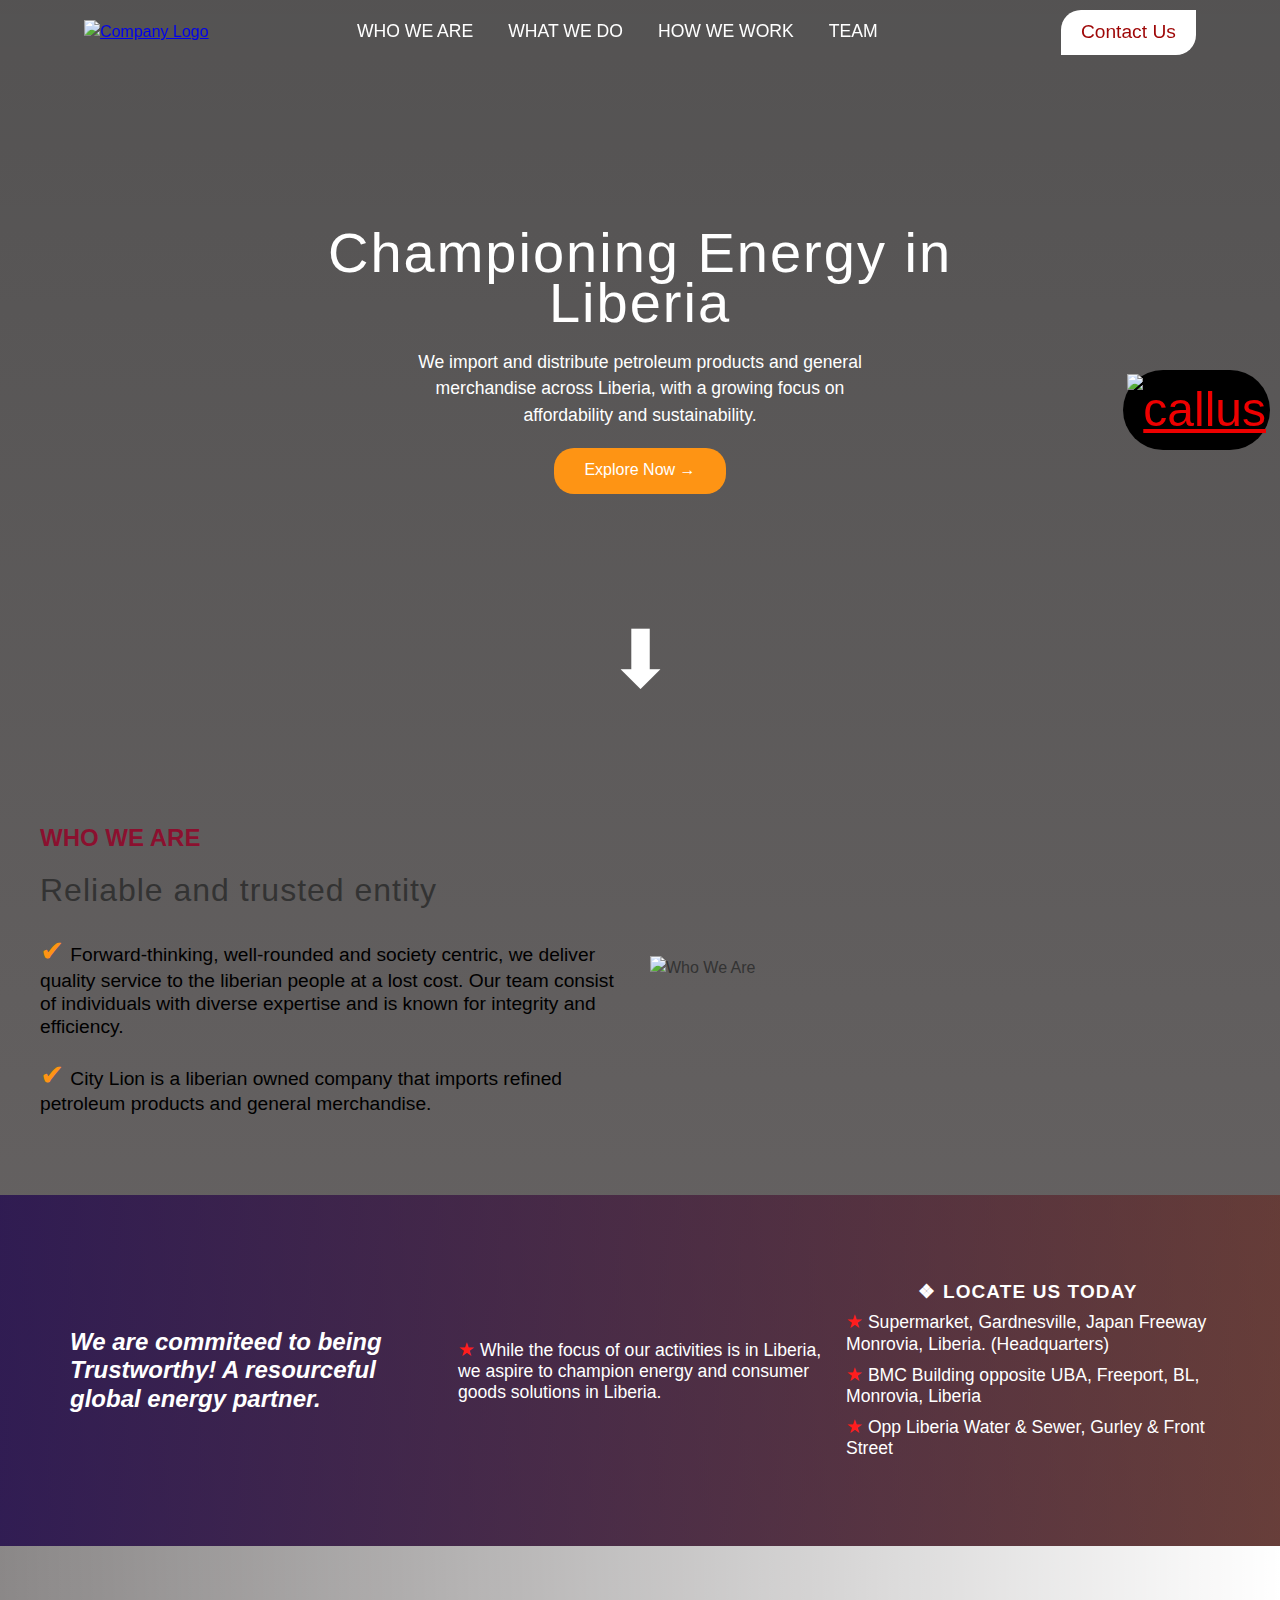
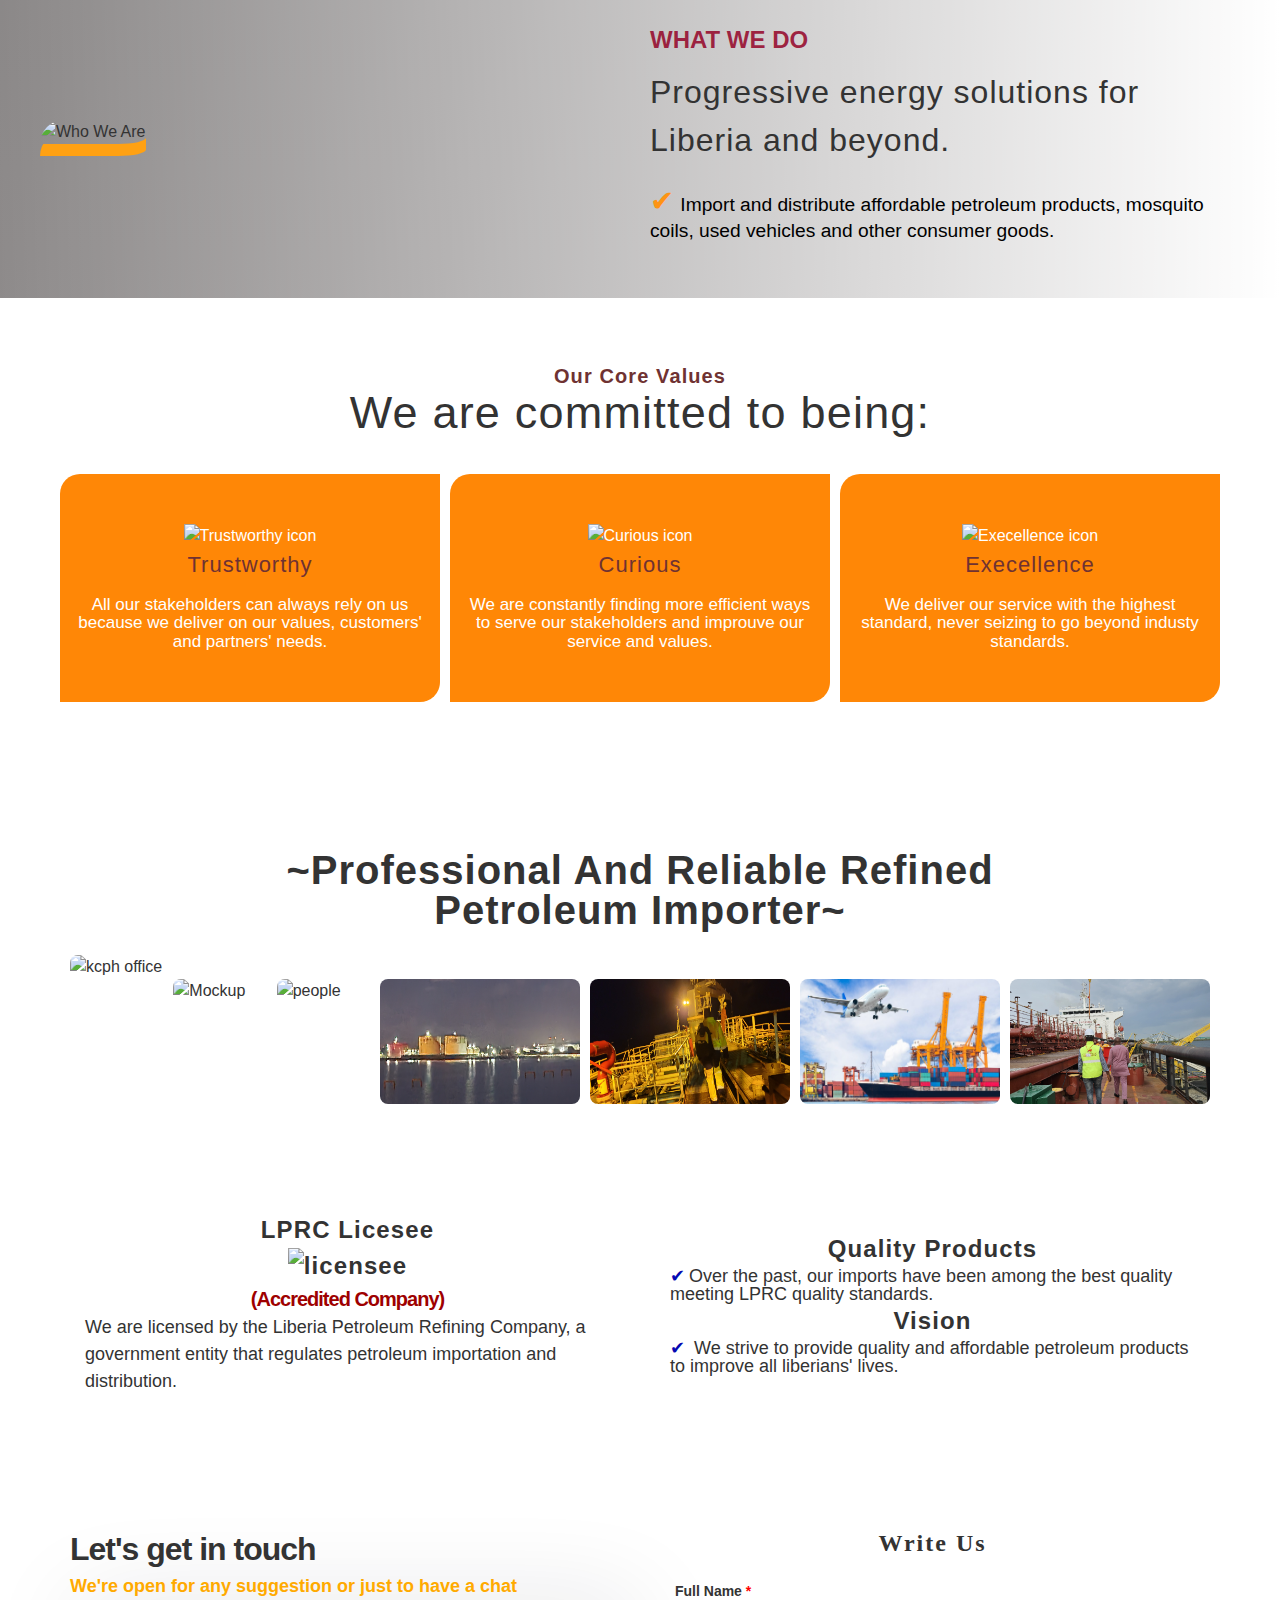
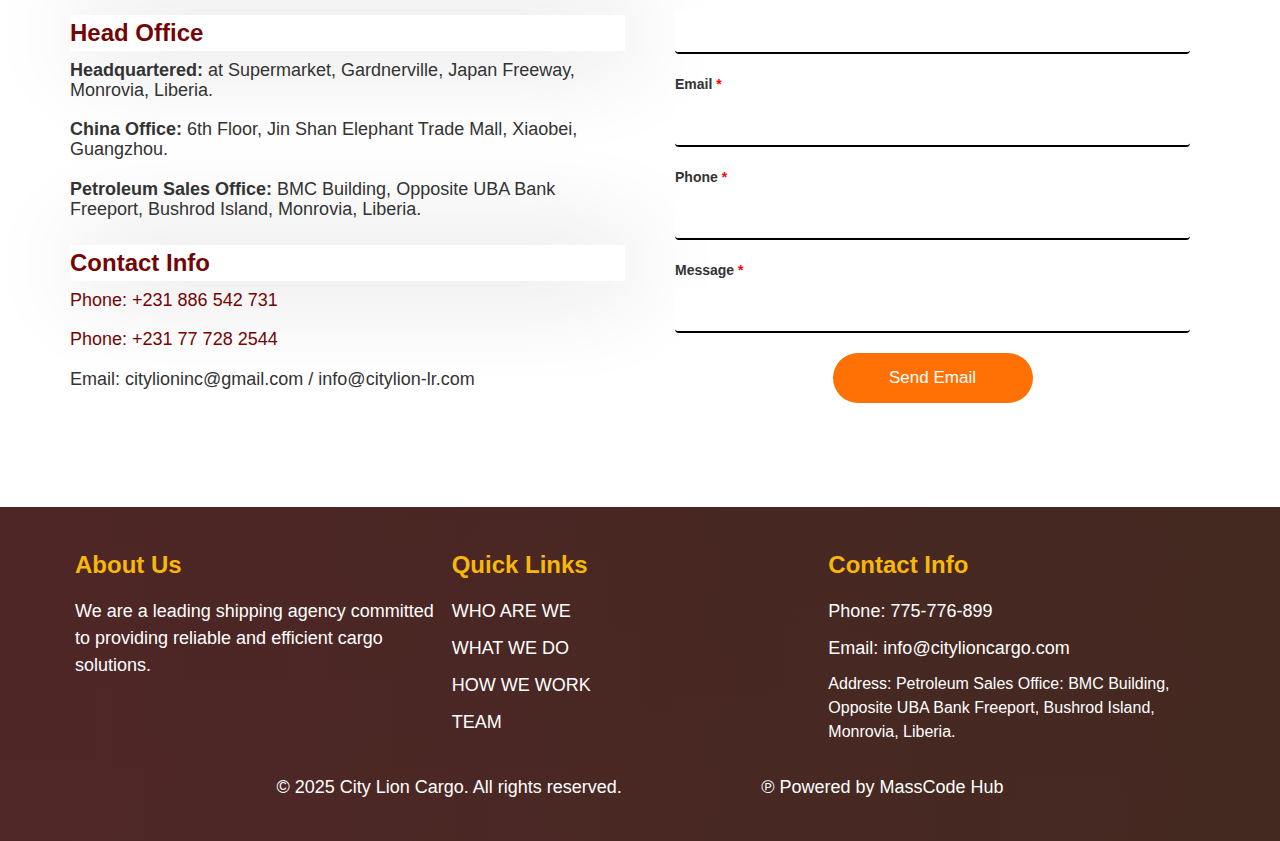
==== commit 33e1f7dc: "Complete the website design on 15 of march 2025" ====
--- a/index.html
+++ b/index.html
@@ -20,7 +20,7 @@
                     <ul id="MenuItems">
                         <li><a href="index.html" class="MenuItems">WHO WE ARE</a></li>
                         <li><a href="products.html" class="MenuItems">WHAT WE DO</a></li>
-                        <li><a href="about.html" class="MenuItems">HOW WE WORK</a></li>
+                        <li><a href="service.html" class="MenuItems">HOW WE WORK</a></li>
                         <li><a href="contact.html" class="MenuItems">TEAM</a></li>
                     </ul>
                 </nav>
@@ -33,11 +33,11 @@
                     <a href="#" class="closebtn" onclick="closeNav()">&times;</a>
                     <a href="index.html">Home</a>
                     <a href="products.html">About</a>
-                    <a href="#">Services</a>
-                    <a href="#">Contact</a>
-                    <a href="#">News</a>
+                    <a href="service.html">Services</a>
+                    <a href="contact.html">Contact</a>
+                    <a href="service.html">News</a>
                     <div class="contact-btn1">
-                        <button href="contact.html" class="btn2">Contact Us</button>
+                        <button onclick="window.location.href='index.html';" class="btn2">Contact Us</button>
                     </div>
                 </div>
                 <div id="main">
@@ -170,7 +170,7 @@
                     <span>Our Core Values</span>
                 </h2>
                 <h1>
-                    We are committd to being:
+                    We are committed to being:
                 </h1>
             </div>
             <div class="coreValue-wrapper">
@@ -347,8 +347,8 @@
           <ul class="list-unstyled">
             <li><a href="index.html">WHO ARE WE</a></li>
             <li><a href="products.html">WHAT WE DO </a></li>
-            <li><a href="#service">HOW WE WORK</a></li>
-            <li><a href="#contact">TEAM</a></li>
+            <li><a href="service.html">HOW WE WORK</a></li>
+            <li><a href="contact.html">TEAM</a></li>
           </ul>
         </div>
         <div class="col-md-4">
--- a/styles.css
+++ b/styles.css
@@ -106,7 +106,7 @@
     display: block;
     width: 0;
     height: 2px;
-    background-color: #ffffff;
+    background-color: #d48b0d;
     transition: width 0.5s;
 }
 
@@ -127,6 +127,16 @@
 .contact-btn{
     padding: 5px 8px;
 
+}
+
+
+.navbar ul li a::after{
+    content: '';
+    display: block;
+    width: 0;
+    height: 2px;
+    background-color: #190000;
+    transition: width 0.5s;
 }
 
 .navbar{
@@ -509,13 +519,13 @@
 /* WHO ARE WE STYLES */
 
 .weAre-container{
-    padding: 2% 40px;
+    padding: 5em 40px;
     background-image: url(web-Images/shape-3.png);
 }
 
 .weAre-container2{
-    background: linear-gradient(to right, white, white);
-    padding: 1% 40px;
+    background: linear-gradient(to right, rgba(255, 255, 255, 0.228), rgb(255, 255, 255));
+    padding: 3.5em 40px;
 }
 
 .weAre-image1 .imgscroll1{
@@ -600,13 +610,13 @@
 
 @media screen and (max-width: 768px){
     .weAre-container{
-        padding: 2% 15px;
+        padding: 3em 15px;
     }
     
 
 .weAre-container2{
     background: linear-gradient(to right, white, white);
-    padding: 1% 10px;
+    padding: 2em 10px;
 }
 
 .weAre-image1 .imgscroll1{
@@ -635,7 +645,7 @@
 /* Vision */
 
 .Whovision-container{
-    padding: 20px 70px;
+    padding: 3em 70px;
     background: linear-gradient(to left,  #670e0470,  rgba(29, 3, 77, 0.732));
     color: white;
     font-size: var(--fontMedium);
@@ -691,7 +701,7 @@
 
 @media screen and (max-width: 420px){  
 .Whovision-container{
-    padding: 20px 15px;
+    padding: 2.7em 15px;
     background: linear-gradient(to left,  #670e0470,  rgba(29, 3, 77, 0.732));
     color: white;
     font-size: var(--fontMedium);
@@ -785,7 +795,7 @@
 /* Core Values */
 
 .coreValue_container{
-    padding: 2% 40px;
+    padding: 4em 40px;
     background-color: white;
 }
 
@@ -855,7 +865,7 @@
 /* Media 420px */
 @media screen and (max-width: 420px){ 
 .coreValue_container{
-    padding: 5% 10px;
+    padding: 3em 10px;
     background-color: rgba(255, 255, 255, 0.568);
     box-shadow: 40px 0 100px rgb(87, 179, 215),
     -40px 0 100px rgb(241, 158, 5);
@@ -863,9 +873,9 @@
 
 .coreV-text h2>span{
     font-family: sans-serif;
-    font-weight: 600;
+    font-weight: bold;
     color: #6f3232;
-    font-size: 17px;
+    font-size: 32px;
     line-height: 1.2;
 }
 
@@ -907,7 +917,7 @@
 /* Media 767px */
 @media screen and (max-width: 768px){ 
     .coreValue_container{
-        padding: 5% px;
+        padding: 3em 18px;
         background-color: white;
     }
     
@@ -921,9 +931,9 @@
     
     .coreV-text h1{
         font-family:'Anton', sans-serif;
-        font-size: 32px;
+        font-size: 22px;
         letter-spacing: 1.2px;
-        font-weight: 400;
+        font-weight: bold;
     }
     .coreV-content h3{
         color: #6f3232;
@@ -985,7 +995,7 @@
     /* Images Galary */
 
     .imag-container{
-        padding: 0px 70px;
+        padding: 3em 70px;
         background-color: white;
     }
 
@@ -1188,13 +1198,13 @@
 
     .contact-container{
         background-color: white;
-        padding: 20px 70px;
+        padding: 4em 70px;
     }
 
     @media screen and (max-width: 768px) {
     .contact-container{
         background-color: white;
-        padding: 20px 15px;
+        padding:2.5em 15px;
     }
     }
 
